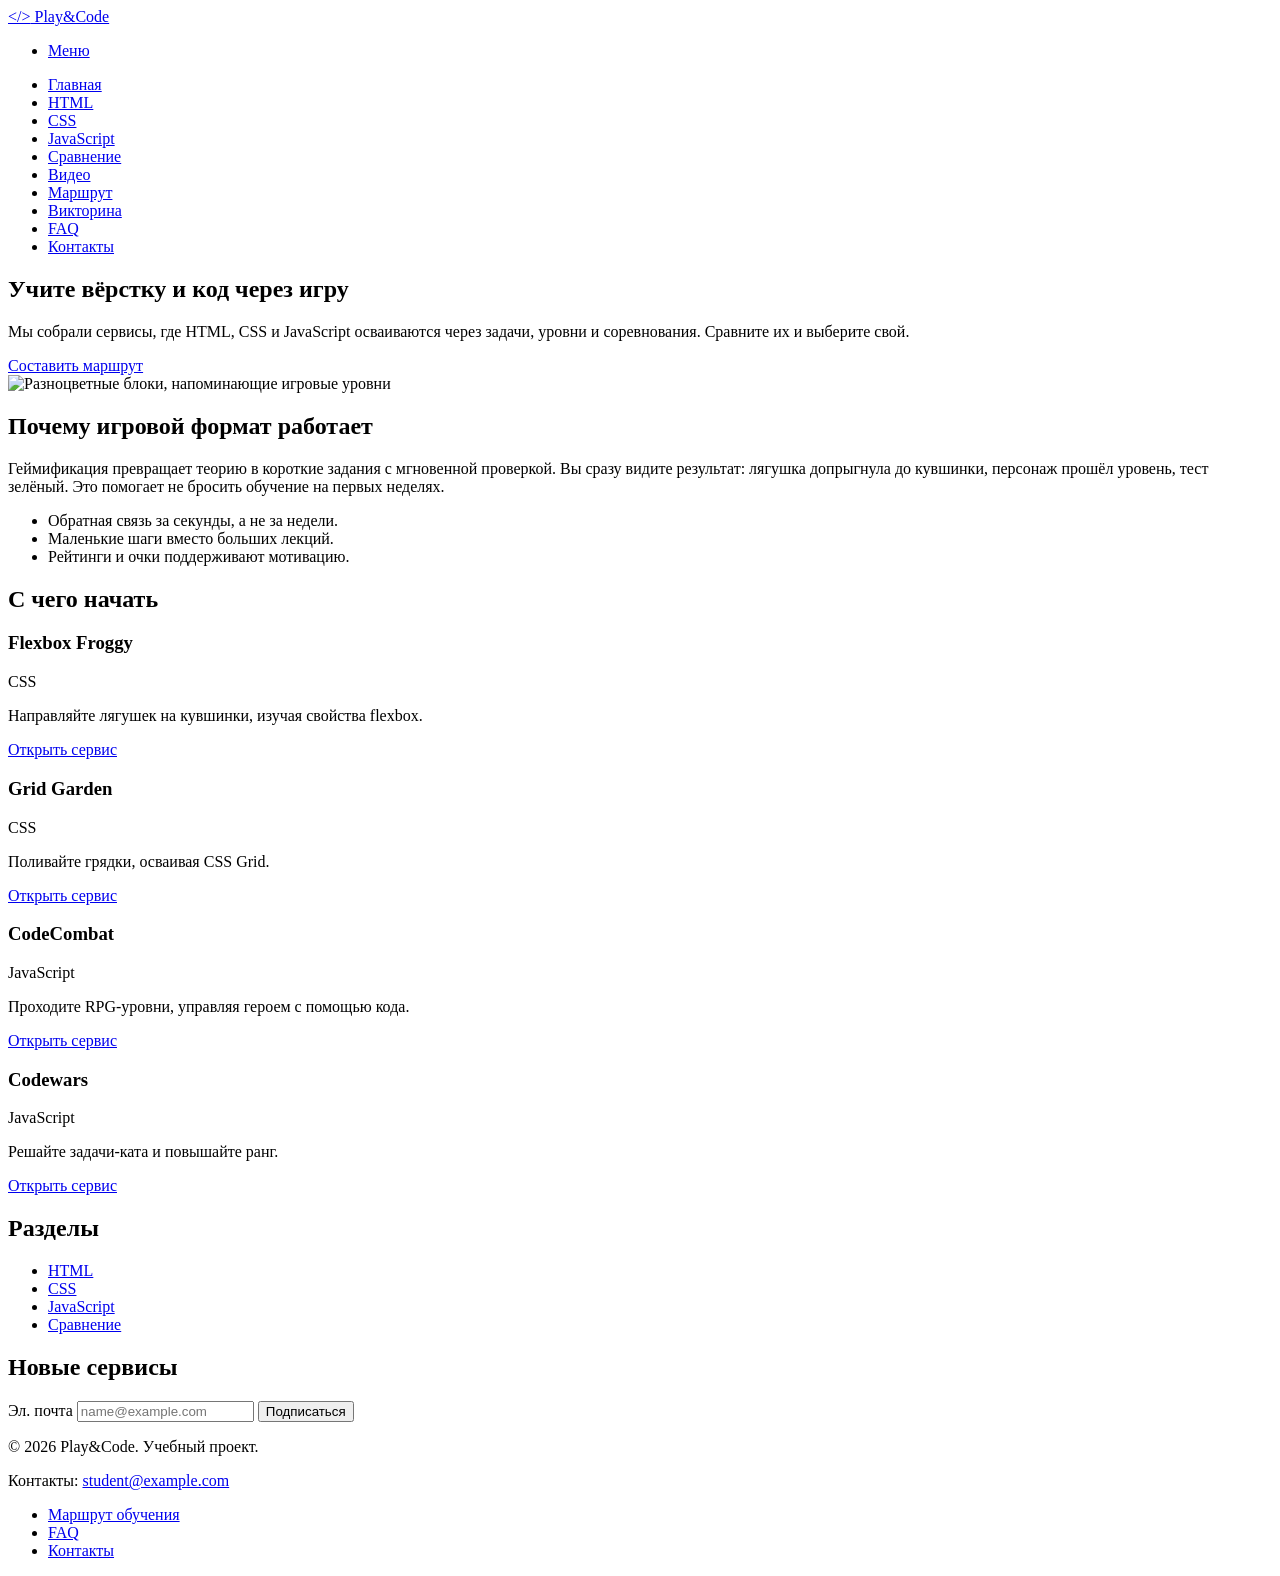
==== index.html @ bfbc7b1d "Add site" ====
<!DOCTYPE html>
<html lang="ru">
<head>
<meta charset="utf-8">
<meta name="viewport" content="width=device-width, initial-scale=1">
<title>Главная — Игровое обучение веб-разработке</title>
<meta name="description" content="Обзор игровых сервисов для изучения HTML, CSS и JavaScript.">
<link rel="stylesheet" href="https://assets.ubuntu.com/v1/vanilla-framework-version-4.0.0.min.css">
<link rel="stylesheet" href="css/custom.css">
</head>
<body>
<header id="navigation" class="p-navigation">
<div class="p-navigation__row">
<div class="p-navigation__banner">
<div class="p-navigation__tagged-logo"><a class="p-navigation__link site-logo" href="index.html"><span class="site-logo__mark">&lt;/&gt;</span> Play&amp;Code</a></div>
<ul class="p-navigation__items"><li class="p-navigation__item"><a class="p-navigation__link js-menu-toggle" href="#navigation" aria-expanded="false">Меню</a></li></ul>
</div>
<nav class="p-navigation__nav" aria-label="Основная навигация"><ul class="p-navigation__items"><li class="p-navigation__item is-selected"><a class="p-navigation__link" href="index.html">Главная</a></li><li class="p-navigation__item"><a class="p-navigation__link" href="html-games.html">HTML</a></li><li class="p-navigation__item"><a class="p-navigation__link" href="css-games.html">CSS</a></li><li class="p-navigation__item"><a class="p-navigation__link" href="js-games.html">JavaScript</a></li><li class="p-navigation__item"><a class="p-navigation__link" href="compare.html">Сравнение</a></li><li class="p-navigation__item"><a class="p-navigation__link" href="video.html">Видео</a></li><li class="p-navigation__item"><a class="p-navigation__link" href="roadmap.html">Маршрут</a></li><li class="p-navigation__item"><a class="p-navigation__link" href="quiz.html">Викторина</a></li><li class="p-navigation__item"><a class="p-navigation__link" href="faq.html">FAQ</a></li><li class="p-navigation__item"><a class="p-navigation__link" href="contacts.html">Контакты</a></li></ul></nav>
</div>
</header>
<div class="row">
<main class="col-9">
<section class="hero"><h1 class="hero__title">Учите вёрстку и код через игру</h1><p class="hero__lead">Мы собрали сервисы, где HTML, CSS и JavaScript осваиваются через задачи, уровни и соревнования. Сравните их и выберите свой.</p><a class="p-button--positive" href="roadmap.html">Составить маршрут</a></section>
<img class="hero__image" src="img/banner-960.webp" srcset="img/banner-480.webp 480w, img/banner-960.webp 960w, img/banner-1440.webp 1440w" sizes="(min-width: 992px) 720px, 100vw" width="960" height="320" alt="Разноцветные блоки, напоминающие игровые уровни" title="Учимся играя" loading="lazy">
<h2>Почему игровой формат работает</h2>
<p>Геймификация превращает теорию в короткие задания с мгновенной проверкой. Вы сразу видите результат: лягушка допрыгнула до кувшинки, персонаж прошёл уровень, тест зелёный. Это помогает не бросить обучение на первых неделях.</p>
<ul class="p-list--divided"><li class="p-list__item">Обратная связь за секунды, а не за недели.</li><li class="p-list__item">Маленькие шаги вместо больших лекций.</li><li class="p-list__item">Рейтинги и очки поддерживают мотивацию.</li></ul>
<h2>С чего начать</h2>
<div class="row"><div class="col-6 u-sv2"><article class="game-card"><h3 class="p-heading--4 game-card__title">Flexbox Froggy</h3><span class="game-card__tag">CSS</span><p>Направляйте лягушек на кувшинки, изучая свойства flexbox.</p><a href="https://flexboxfroggy.com/" target="_blank" rel="noopener">Открыть сервис</a></article></div><div class="col-6 u-sv2"><article class="game-card"><h3 class="p-heading--4 game-card__title">Grid Garden</h3><span class="game-card__tag">CSS</span><p>Поливайте грядки, осваивая CSS Grid.</p><a href="https://cssgridgarden.com/" target="_blank" rel="noopener">Открыть сервис</a></article></div><div class="col-6 u-sv2"><article class="game-card"><h3 class="p-heading--4 game-card__title">CodeCombat</h3><span class="game-card__tag">JavaScript</span><p>Проходите RPG-уровни, управляя героем с помощью кода.</p><a href="https://codecombat.com/" target="_blank" rel="noopener">Открыть сервис</a></article></div><div class="col-6 u-sv2"><article class="game-card"><h3 class="p-heading--4 game-card__title">Codewars</h3><span class="game-card__tag">JavaScript</span><p>Решайте задачи-ката и повышайте ранг.</p><a href="https://www.codewars.com/" target="_blank" rel="noopener">Открыть сервис</a></article></div></div>
</main>
<aside class="col-3">
<div class="sidebar">
<h2 class="p-heading--5 sidebar__title">Разделы</h2>
<ul class="sidebar__list"><li><a href="html-games.html">HTML</a></li><li><a href="css-games.html">CSS</a></li><li><a href="js-games.html">JavaScript</a></li><li><a href="compare.html">Сравнение</a></li></ul>
</div>
<form class="sidebar" action="#">
<h2 class="p-heading--5 sidebar__title">Новые сервисы</h2>
<label for="sub-email">Эл. почта</label>
<input type="email" id="sub-email" name="email" placeholder="name@example.com" required>
<button class="p-button--positive" type="submit">Подписаться</button>
</form>

</aside>
</div>
<footer class="site-footer">
<div class="row">
<div class="col-6"><p>&copy; 2026 Play&amp;Code. Учебный проект.</p><p>Контакты: <a href="mailto:student@example.com">student@example.com</a></p></div>
<div class="col-6"><ul class="p-list"><li><a href="roadmap.html">Маршрут обучения</a></li><li><a href="faq.html">FAQ</a></li><li><a href="contacts.html">Контакты</a></li></ul></div>
</div>
</footer>
<script src="js/main.js"></script>
</body>
</html>
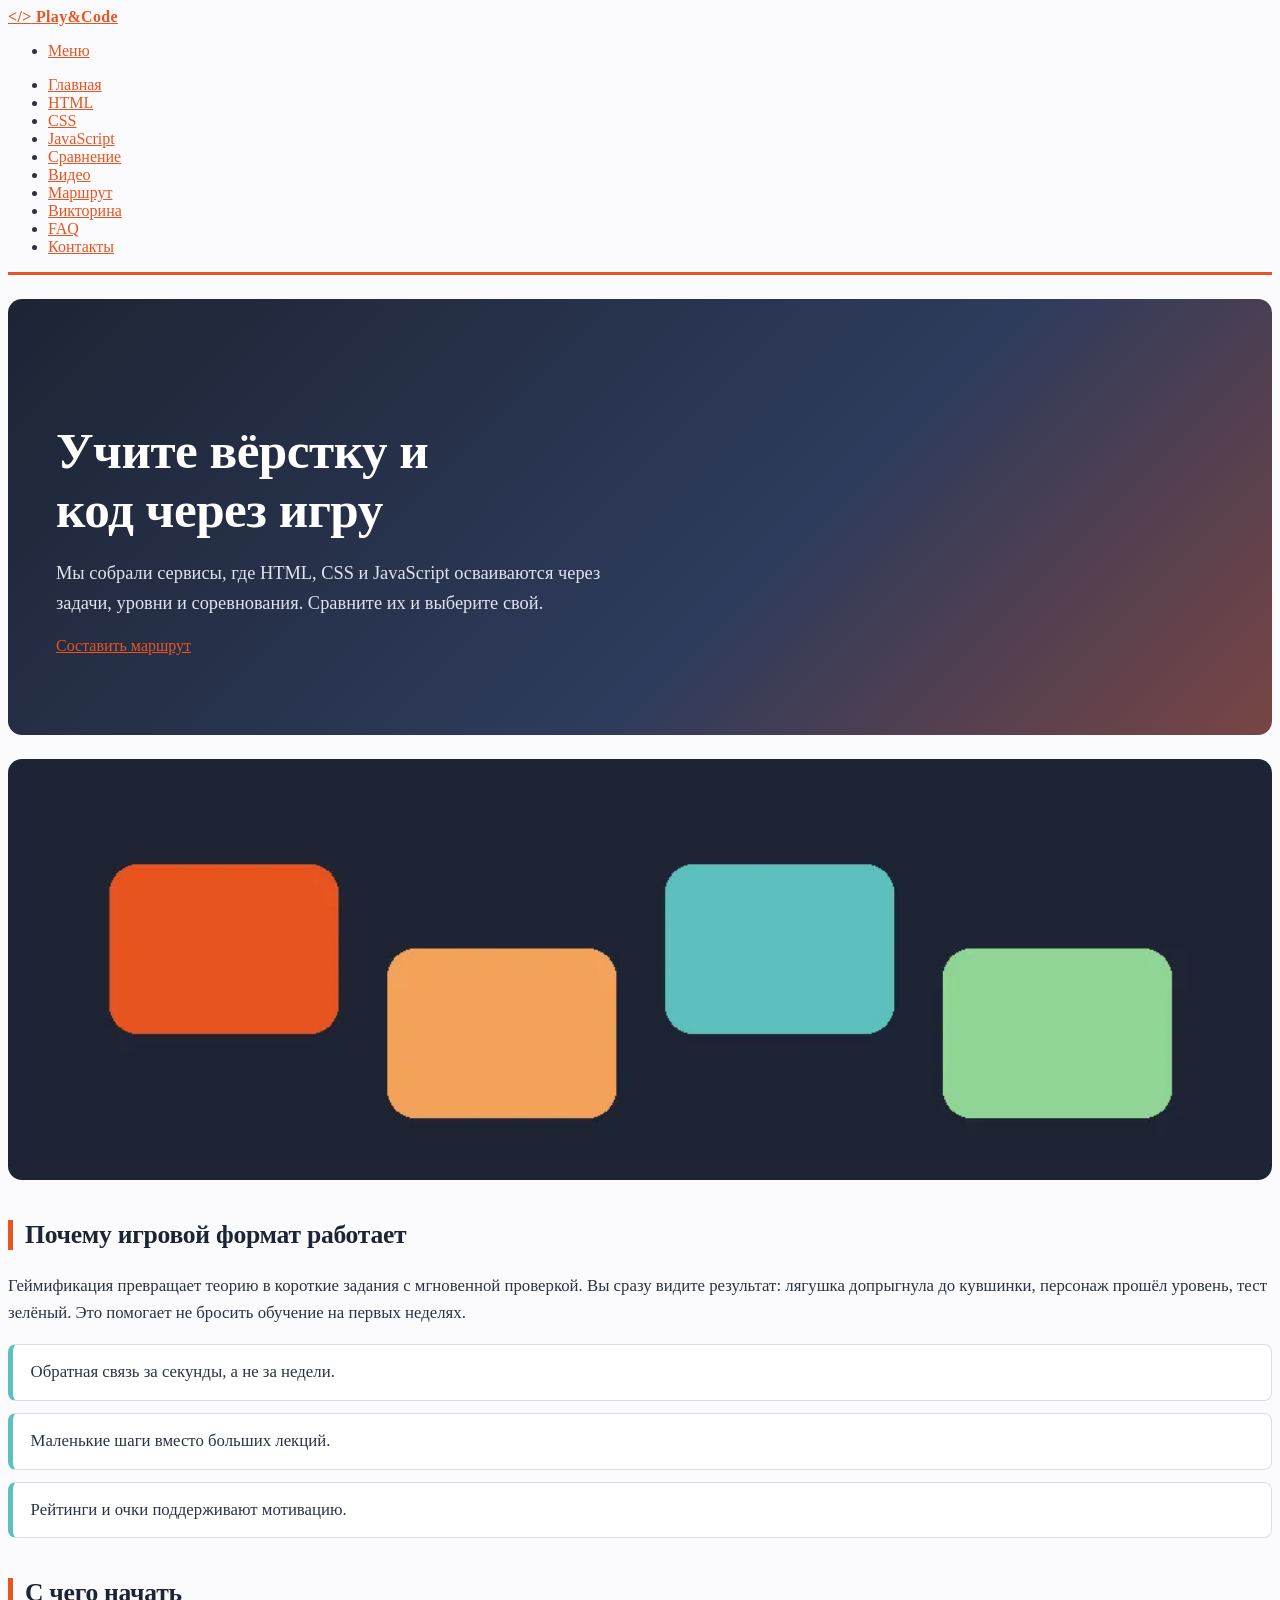
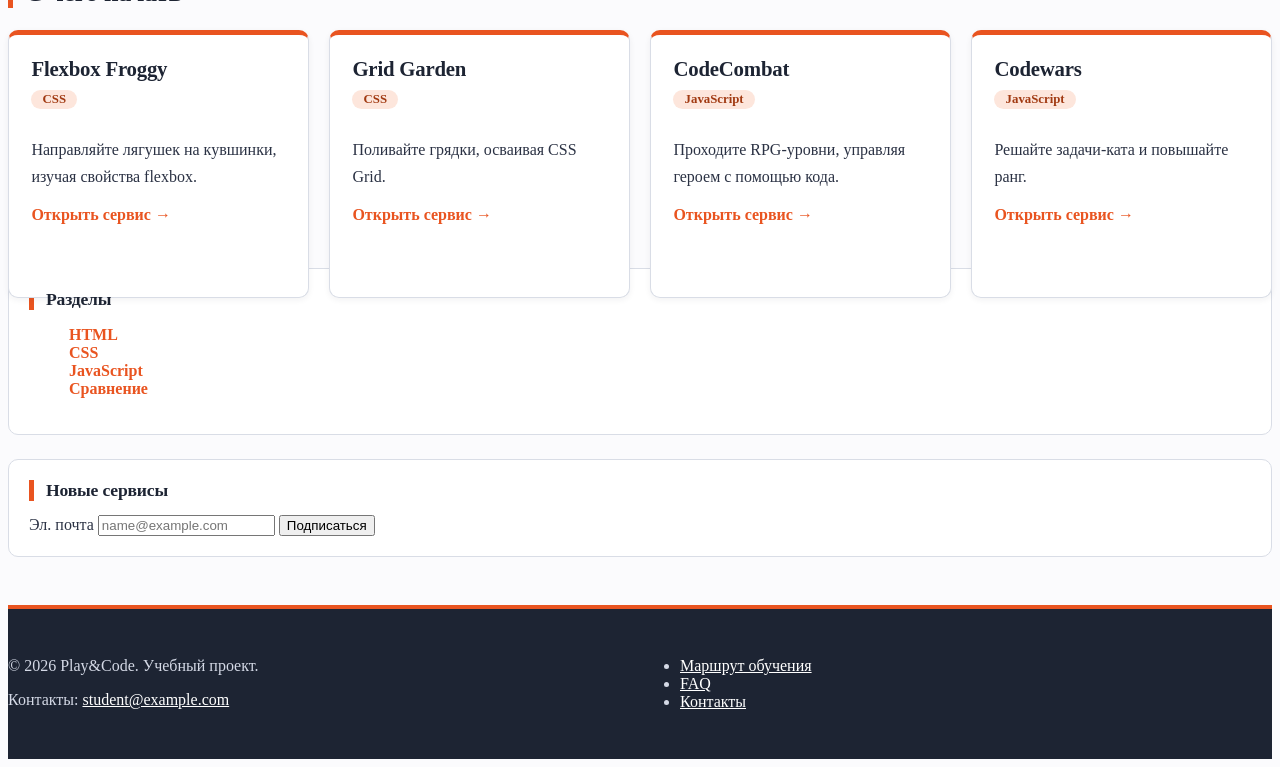
==== commit 615fa10d: "Add site" ====
--- a/index.html
+++ b/index.html
@@ -26,7 +26,7 @@
 <p>Геймификация превращает теорию в короткие задания с мгновенной проверкой. Вы сразу видите результат: лягушка допрыгнула до кувшинки, персонаж прошёл уровень, тест зелёный. Это помогает не бросить обучение на первых неделях.</p>
 <ul class="p-list--divided"><li class="p-list__item">Обратная связь за секунды, а не за недели.</li><li class="p-list__item">Маленькие шаги вместо больших лекций.</li><li class="p-list__item">Рейтинги и очки поддерживают мотивацию.</li></ul>
 <h2>С чего начать</h2>
-<div class="row"><div class="col-6 u-sv2"><article class="game-card"><h3 class="p-heading--4 game-card__title">Flexbox Froggy</h3><span class="game-card__tag">CSS</span><p>Направляйте лягушек на кувшинки, изучая свойства flexbox.</p><a href="https://flexboxfroggy.com/" target="_blank" rel="noopener">Открыть сервис</a></article></div><div class="col-6 u-sv2"><article class="game-card"><h3 class="p-heading--4 game-card__title">Grid Garden</h3><span class="game-card__tag">CSS</span><p>Поливайте грядки, осваивая CSS Grid.</p><a href="https://cssgridgarden.com/" target="_blank" rel="noopener">Открыть сервис</a></article></div><div class="col-6 u-sv2"><article class="game-card"><h3 class="p-heading--4 game-card__title">CodeCombat</h3><span class="game-card__tag">JavaScript</span><p>Проходите RPG-уровни, управляя героем с помощью кода.</p><a href="https://codecombat.com/" target="_blank" rel="noopener">Открыть сервис</a></article></div><div class="col-6 u-sv2"><article class="game-card"><h3 class="p-heading--4 game-card__title">Codewars</h3><span class="game-card__tag">JavaScript</span><p>Решайте задачи-ката и повышайте ранг.</p><a href="https://www.codewars.com/" target="_blank" rel="noopener">Открыть сервис</a></article></div></div>
+<div class="cards"><div class="cards__item"><article class="game-card"><h3 class="p-heading--4 game-card__title">Flexbox Froggy</h3><span class="game-card__tag">CSS</span><p>Направляйте лягушек на кувшинки, изучая свойства flexbox.</p><a href="https://flexboxfroggy.com/" target="_blank" rel="noopener">Открыть сервис</a></article></div><div class="cards__item"><article class="game-card"><h3 class="p-heading--4 game-card__title">Grid Garden</h3><span class="game-card__tag">CSS</span><p>Поливайте грядки, осваивая CSS Grid.</p><a href="https://cssgridgarden.com/" target="_blank" rel="noopener">Открыть сервис</a></article></div><div class="cards__item"><article class="game-card"><h3 class="p-heading--4 game-card__title">CodeCombat</h3><span class="game-card__tag">JavaScript</span><p>Проходите RPG-уровни, управляя героем с помощью кода.</p><a href="https://codecombat.com/" target="_blank" rel="noopener">Открыть сервис</a></article></div><div class="cards__item"><article class="game-card"><h3 class="p-heading--4 game-card__title">Codewars</h3><span class="game-card__tag">JavaScript</span><p>Решайте задачи-ката и повышайте ранг.</p><a href="https://www.codewars.com/" target="_blank" rel="noopener">Открыть сервис</a></article></div></div>
 </main>
 <aside class="col-3">
 <div class="sidebar">
--- a/css/custom.css
+++ b/css/custom.css
@@ -0,0 +1,54 @@
+:root{--accent:#e95420;--accent-2:#5bc0be;--ink:#1d2433;--soft:#f3f5f9;--line:#d9dde6}
+body{background:#fbfbfd;color:#2b3244}
+h1,h2,h3{color:var(--ink);font-weight:700;letter-spacing:-.01em}
+h1{font-size:2.25rem}
+h2{font-size:1.6rem;margin-top:2.5rem;padding-left:.75rem;border-left:5px solid var(--accent)}
+a{color:var(--accent)}
+main p,main li{max-width:none;font-size:1.05rem;line-height:1.65}
+
+.site-logo{font-weight:700;letter-spacing:.02em}
+.site-logo__mark{color:var(--accent)}
+.p-navigation{border-bottom:3px solid var(--accent)}
+
+.hero{background:linear-gradient(135deg,#1d2433 0%,#2e3b5c 60%,#e95420 160%);color:#fff;padding:3rem 2rem;border-radius:14px;margin-top:1.5rem}
+.hero__title{color:#fff;max-width:18ch;font-size:2.4rem;margin-bottom:1rem}
+.hero__lead{color:#dfe4f0;max-width:60ch;font-size:1.15rem}
+.hero__image{width:100%;max-width:100%;height:auto;display:block;margin:1.5rem 0;border-radius:14px}
+
+/* карточки: своя сетка вместо вложенных колонок Vanilla */
+.cards{display:grid;grid-template-columns:repeat(auto-fill,minmax(260px,1fr));gap:1.25rem;margin:1.25rem 0}
+.cards__item{min-width:0}
+.game-card{border:1px solid var(--line);border-top:5px solid var(--accent);border-radius:10px;padding:1.4rem;height:100%;background:#fff;box-shadow:0 2px 6px rgba(29,36,51,.06);transition:transform .15s,box-shadow .15s}
+.game-card:hover{transform:translateY(-4px);box-shadow:0 12px 24px rgba(29,36,51,.15)}
+.game-card__title{margin:0 0 .5rem;font-size:1.3rem}
+.game-card__tag{display:inline-block;padding:.15rem .7rem;border-radius:999px;background:#fde6dc;color:#a13a12;font-size:.8rem;font-weight:700;margin-bottom:.75rem}
+.game-card p{font-size:1rem}
+.game-card a{font-weight:700;text-decoration:none}
+.game-card a::after{content:" →"}
+
+/* список преимуществ */
+.p-list--divided{list-style:none;margin:1rem 0;padding:0}
+.p-list--divided .p-list__item{background:#fff;border:1px solid var(--line);border-left:5px solid var(--accent-2);border-radius:8px;padding:.85rem 1.1rem;margin-bottom:.75rem}
+
+.sidebar{background:#fff;border:1px solid var(--line);border-radius:10px;padding:1.25rem;margin-bottom:1.5rem}
+.sidebar__title{margin-top:0;font-size:1.1rem}
+.sidebar__list{list-style:none;margin-left:0}
+.sidebar__list a{text-decoration:none;font-weight:600}
+
+.table-wrap{overflow-x:auto;border:1px solid var(--line);border-radius:10px;background:#fff}
+table{border-collapse:collapse;margin:0}
+caption{padding:.75rem 1rem;font-weight:700;text-align:left}
+thead th{background:var(--ink);color:#fff}
+tbody tr:nth-child(even){background:var(--soft)}
+
+.faq__item{border:1px solid var(--line);border-radius:10px;background:#fff;padding:.9rem 1.1rem;margin-bottom:.75rem}
+.faq__item summary{cursor:pointer;font-weight:700}
+
+.site-footer{background:var(--ink);color:#d4d9e6;padding:2rem 0;margin-top:3rem;border-top:4px solid var(--accent)}
+.site-footer .row{display:grid!important;grid-template-columns:1fr 1fr!important}
+.site-footer a{color:#fff}
+.quiz__result{font-weight:700;color:var(--accent)}
+
+@media (min-width:992px){.hero{padding:5rem 3rem}.hero__title{font-size:3.2rem}}
+.page-banner{width:100%;height:auto;display:block;border-radius:14px;margin:1rem 0 1.5rem}
+.p-notification--information{margin-top:2rem}
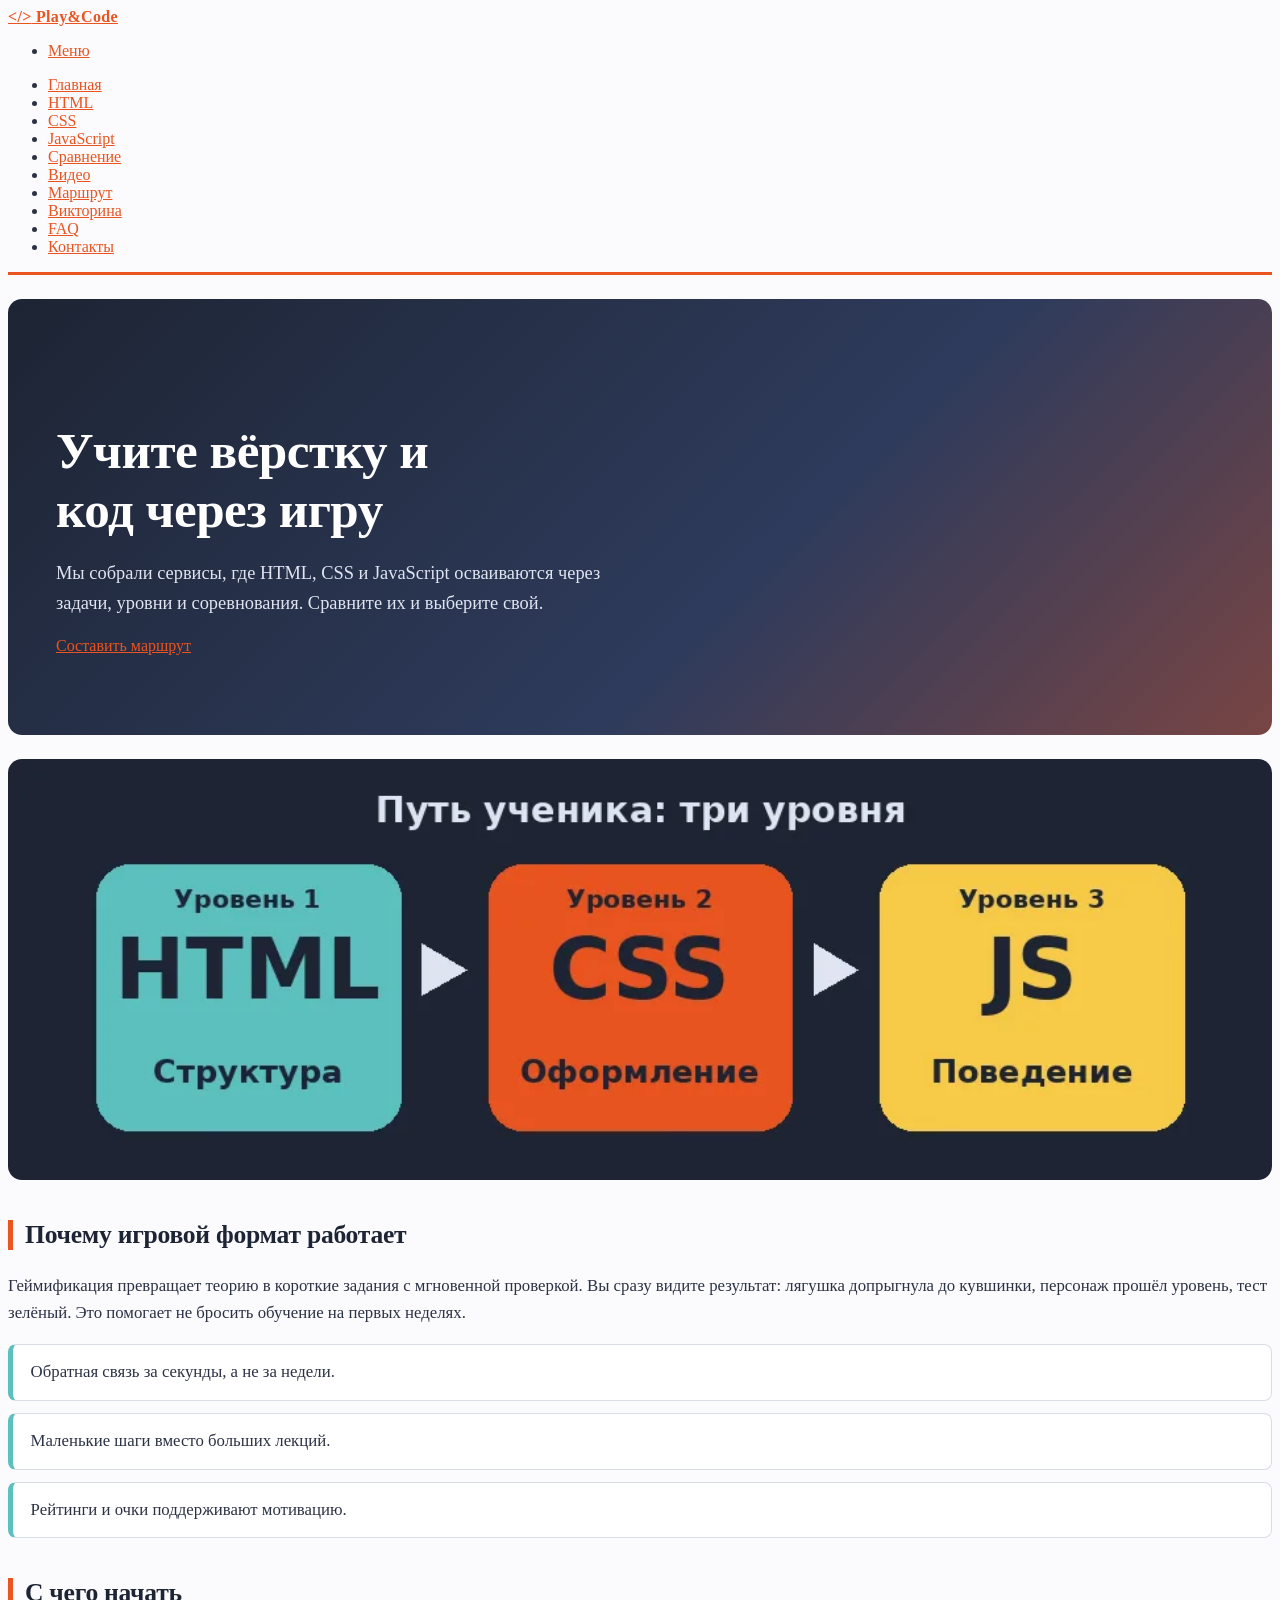
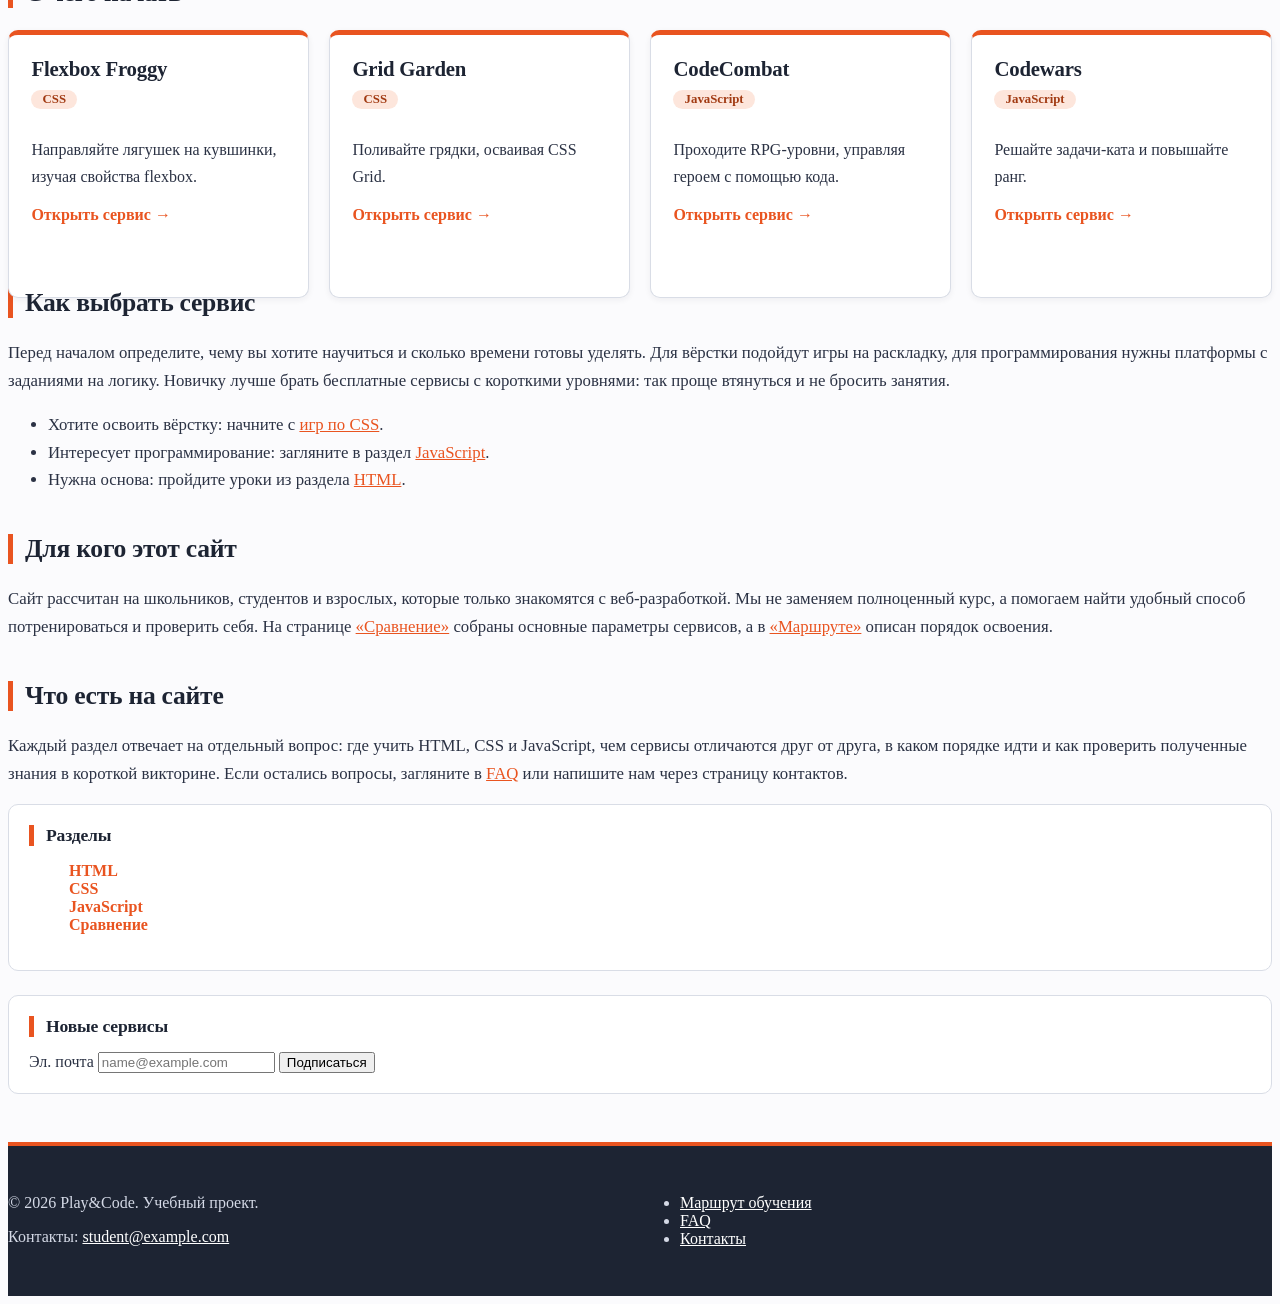
==== commit dace3600: "Add site" ====
--- a/index.html
+++ b/index.html
@@ -21,12 +21,23 @@
 <div class="row">
 <main class="col-9">
 <section class="hero"><h1 class="hero__title">Учите вёрстку и код через игру</h1><p class="hero__lead">Мы собрали сервисы, где HTML, CSS и JavaScript осваиваются через задачи, уровни и соревнования. Сравните их и выберите свой.</p><a class="p-button--positive" href="roadmap.html">Составить маршрут</a></section>
-<img class="hero__image" src="img/banner-960.webp" srcset="img/banner-480.webp 480w, img/banner-960.webp 960w, img/banner-1440.webp 1440w" sizes="(min-width: 992px) 720px, 100vw" width="960" height="320" alt="Разноцветные блоки, напоминающие игровые уровни" title="Учимся играя" loading="lazy">
+<img class="hero__image" src="img/banner-960.webp" srcset="img/banner-480.webp 480w, img/banner-960.webp 960w, img/banner-1440.webp 1440w" sizes="(min-width: 992px) 720px, 100vw" width="960" height="320" alt="Схема пути обучения: HTML, затем CSS, затем JavaScript" title="Путь ученика" loading="lazy">
 <h2>Почему игровой формат работает</h2>
 <p>Геймификация превращает теорию в короткие задания с мгновенной проверкой. Вы сразу видите результат: лягушка допрыгнула до кувшинки, персонаж прошёл уровень, тест зелёный. Это помогает не бросить обучение на первых неделях.</p>
 <ul class="p-list--divided"><li class="p-list__item">Обратная связь за секунды, а не за недели.</li><li class="p-list__item">Маленькие шаги вместо больших лекций.</li><li class="p-list__item">Рейтинги и очки поддерживают мотивацию.</li></ul>
 <h2>С чего начать</h2>
 <div class="cards"><div class="cards__item"><article class="game-card"><h3 class="p-heading--4 game-card__title">Flexbox Froggy</h3><span class="game-card__tag">CSS</span><p>Направляйте лягушек на кувшинки, изучая свойства flexbox.</p><a href="https://flexboxfroggy.com/" target="_blank" rel="noopener">Открыть сервис</a></article></div><div class="cards__item"><article class="game-card"><h3 class="p-heading--4 game-card__title">Grid Garden</h3><span class="game-card__tag">CSS</span><p>Поливайте грядки, осваивая CSS Grid.</p><a href="https://cssgridgarden.com/" target="_blank" rel="noopener">Открыть сервис</a></article></div><div class="cards__item"><article class="game-card"><h3 class="p-heading--4 game-card__title">CodeCombat</h3><span class="game-card__tag">JavaScript</span><p>Проходите RPG-уровни, управляя героем с помощью кода.</p><a href="https://codecombat.com/" target="_blank" rel="noopener">Открыть сервис</a></article></div><div class="cards__item"><article class="game-card"><h3 class="p-heading--4 game-card__title">Codewars</h3><span class="game-card__tag">JavaScript</span><p>Решайте задачи-ката и повышайте ранг.</p><a href="https://www.codewars.com/" target="_blank" rel="noopener">Открыть сервис</a></article></div></div>
+<h2>Как выбрать сервис</h2>
+<p>Перед началом определите, чему вы хотите научиться и сколько времени готовы уделять. Для вёрстки подойдут игры на раскладку, для программирования нужны платформы с заданиями на логику. Новичку лучше брать бесплатные сервисы с короткими уровнями: так проще втянуться и не бросить занятия.</p>
+<ul>
+<li>Хотите освоить вёрстку: начните с <a href="css-games.html">игр по CSS</a>.</li>
+<li>Интересует программирование: загляните в раздел <a href="js-games.html">JavaScript</a>.</li>
+<li>Нужна основа: пройдите уроки из раздела <a href="html-games.html">HTML</a>.</li>
+</ul>
+<h2>Для кого этот сайт</h2>
+<p>Сайт рассчитан на школьников, студентов и взрослых, которые только знакомятся с веб-разработкой. Мы не заменяем полноценный курс, а помогаем найти удобный способ потренироваться и проверить себя. На странице <a href="compare.html">«Сравнение»</a> собраны основные параметры сервисов, а в <a href="roadmap.html">«Маршруте»</a> описан порядок освоения.</p>
+<h2>Что есть на сайте</h2>
+<p>Каждый раздел отвечает на отдельный вопрос: где учить HTML, CSS и JavaScript, чем сервисы отличаются друг от друга, в каком порядке идти и как проверить полученные знания в короткой викторине. Если остались вопросы, загляните в <a href="faq.html">FAQ</a> или напишите нам через страницу контактов.</p>
 </main>
 <aside class="col-3">
 <div class="sidebar">
